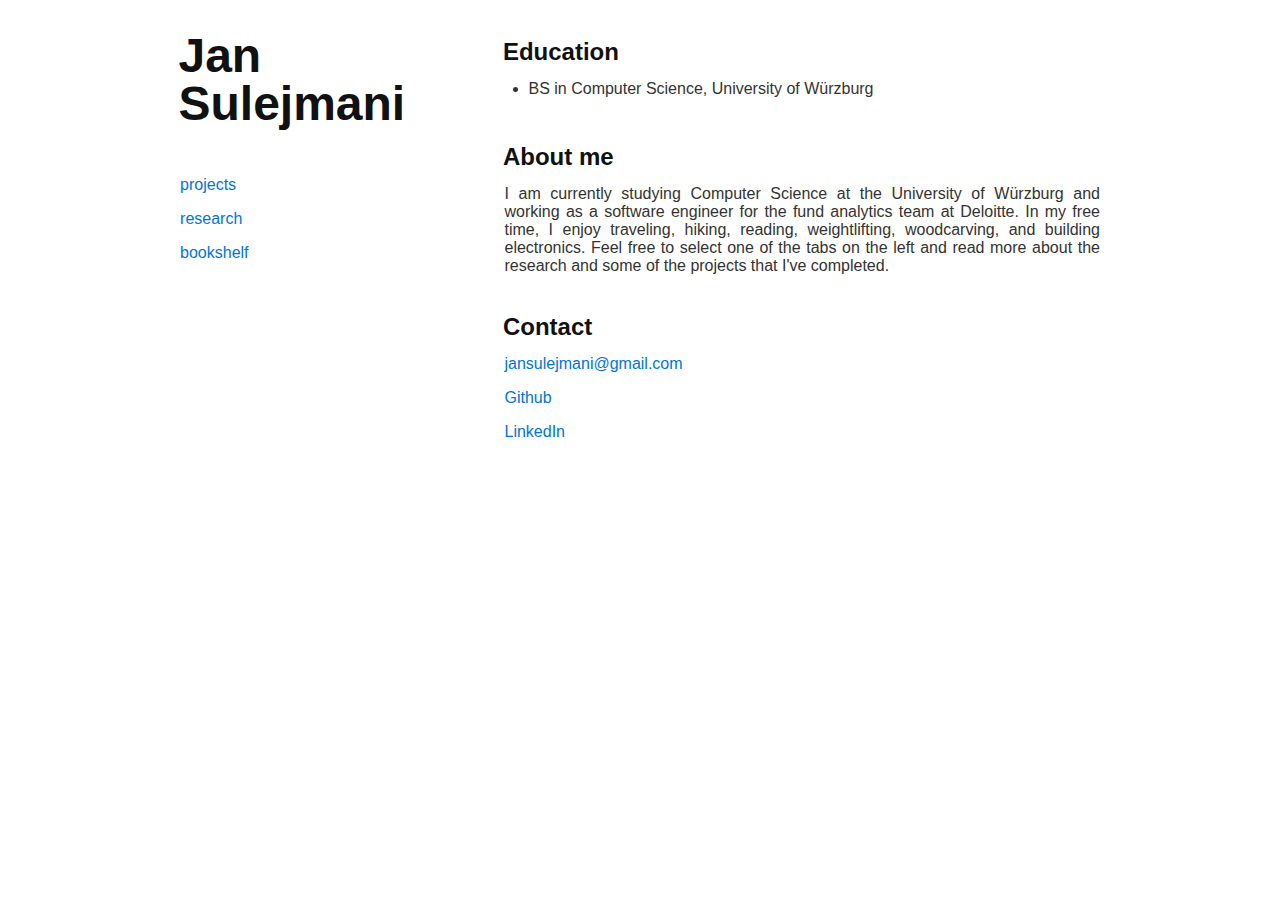
==== index.html @ c5912ef1 "update" ====
<html>
  <head>
    <meta charset="utf-8" />
    <meta http-equiv="X-UA-Compatible" content="IE=edge" />
    <meta
      name="description"
      content="My research, publications, and contact info"
    />
    <meta name="viewport" content="width=device-width, initial-scale=1.0" />
    <title>Jan Sulejmani</title>
    <link rel="stylesheet" href="css/normalize.css" />
    <link rel="stylesheet" href="css/solo.css" />
  </head>
  <body>
    <div id="wrapper">
      <div id="left" class="container">
        <h1 id="jan-sulejmani">
          <a href="index.html" style="text-decoration: none">Jan Sulejmani</a>
        </h1>

        <p><a href="projects.html">projects</a></p>

        <p><a href="research.html">research</a></p>

        <p><a href="bookshelf.html">bookshelf</a></p>
      </div>
      <div id="right" class="container">
        <h2>Education</h2>
        <ul>
          <li>BS in Computer Science, University of Würzburg</li>
        </ul>
        <h2>About me</h2>

        <p>
          I am currently studying Computer Science at the University of Würzburg
          and working as a software engineer for the fund analytics team at
          Deloitte. In my free time, I enjoy traveling, hiking, reading,
          weightlifting, woodcarving, and building electronics. Feel free to
          select one of the tabs on the left and read more about the research
          and some of the projects that I've completed.
        </p>
        <h2>Contact</h2>
        <p>
          <a href="mailto:jansulejmani@gmail.com" target="_blank"
            >jansulejmani@gmail.com</a
          >
        </p>

        <p>
          <a href="https://github.com/jansulejmani" target="_blank">Github</a>
        </p>

        <p>
          <a href="https://linkedin.com/in/jansulejmani1" target="_blank"
            >LinkedIn</a
          >
        </p>
      </div>
    </div>
  </body>
</html>
---- css/solo.css ----
/* Solo Jekyll template css from https://github.com/chibicode/solo
   MIT license, http://chibicode.mit-license.org/
   Modified by Jan Leike
*/

html {
  font: Helvetica, sans-serif;
}

@media (min-width: 30rem) {
  html {
    font-size: 16px;
  }
  body {
    margin-top: 2rem;
  }
}

body {
  margin: 2rem 0 5rem;
  color: #333;
}

a {
  color: #0074d9; /* From http://clrs.cc */
  text-decoration: none;
}

a:hover,
a:focus {
  text-decoration: underline;
}

h1,
h2,
h3,
h4,
h5,
h6 {
  margin: 0 0 0.5rem -0.1rem /* align left edge */;
  line-height: 1;
  color: #111;
  text-rendering: optimizeLegibility;
}

h1 {
  font-size: 2.5rem;
  margin-bottom: 1rem;
}

@media (min-width: 30rem) {
  h1 {
    font-size: 3rem;
    margin-bottom: 3rem;
  }
}

h1 a {
  color: inherit;
}

h2 {
  margin-top: 2rem;
  font-size: 1.25rem;
  margin-bottom: 0.75rem;
}

@media (min-width: 30rem) {
  h2 {
    margin-top: 2.5rem;
    font-size: 1.5rem;
    margin-bottom: 1rem;
  }
}

h3,
h4,
h5,
h6 {
  margin-top: 1.5rem;
  font-size: 1rem;
}

p,
ul,
ol,
dl,
table,
pre,
blockquote {
  margin-top: 0;
  margin-bottom: 1rem;
}

ul,
ol {
  padding-left: 1.5rem;
}

dd {
  margin-left: 1.5rem;
}

blockquote {
  margin-left: 0;
  margin-right: 0;
  padding: 0.5rem 1rem;
  border-left: 0.25rem solid #ccc;
  color: #666;
}

blockquote p:last-child {
  margin-bottom: 0;
}

hr {
  border: none;
  margin: 1.5rem 0;
  border-bottom: 1px solid #ccc;
  position: relative;
  top: -1px;
}

.container img,
.container iframe {
  max-width: 100%;
}

.container img {
  margin: 0 auto;
  display: block;
}

table {
  width: 100%;
  border: 1px solid #ccc;
  border-collapse: collapse;
}

td,
th {
  padding: 0.25rem 0.5rem;
  border: 1px solid #ccc;
}

pre,
code {
  font-family: inherit;
  background-color: #eee;
}

pre {
  padding: 0.5rem 1rem;
  font-size: 0.8rem;
}

code {
  padding: 0.1rem 0.25rem;
}

pre > code {
  padding: 0;
}

.container {
  max-width: 37.215rem; /* column widths are in the golden ratio */
  margin: 0 auto;
  padding: 0 1rem;
}

li {
  padding-bottom: 7px;
}

a[href$=".pdf"] {
  padding-left: 18px;
  background-image: url([data-uri]);
  background-position: 0 50%;
  background-repeat: no-repeat;
}

#wrapper {
  width: 100%;
  text-align: center;
}

#left,
#right {
  display: inline-block;
  vertical-align: top;
  text-align: left;
}

#left {
  max-width: 14rem;
  padding-bottom: 2rem;
  padding-right: 5rem;
}

#left p {
  text-align: left;
}

#right {
  margin-top: -2rem; /* to compensate for h2 */
}

@media print {
  html {
    font-family: georgia, serif;
    font-size: 14px;
  }
}

p {
  text-align: justify;
}
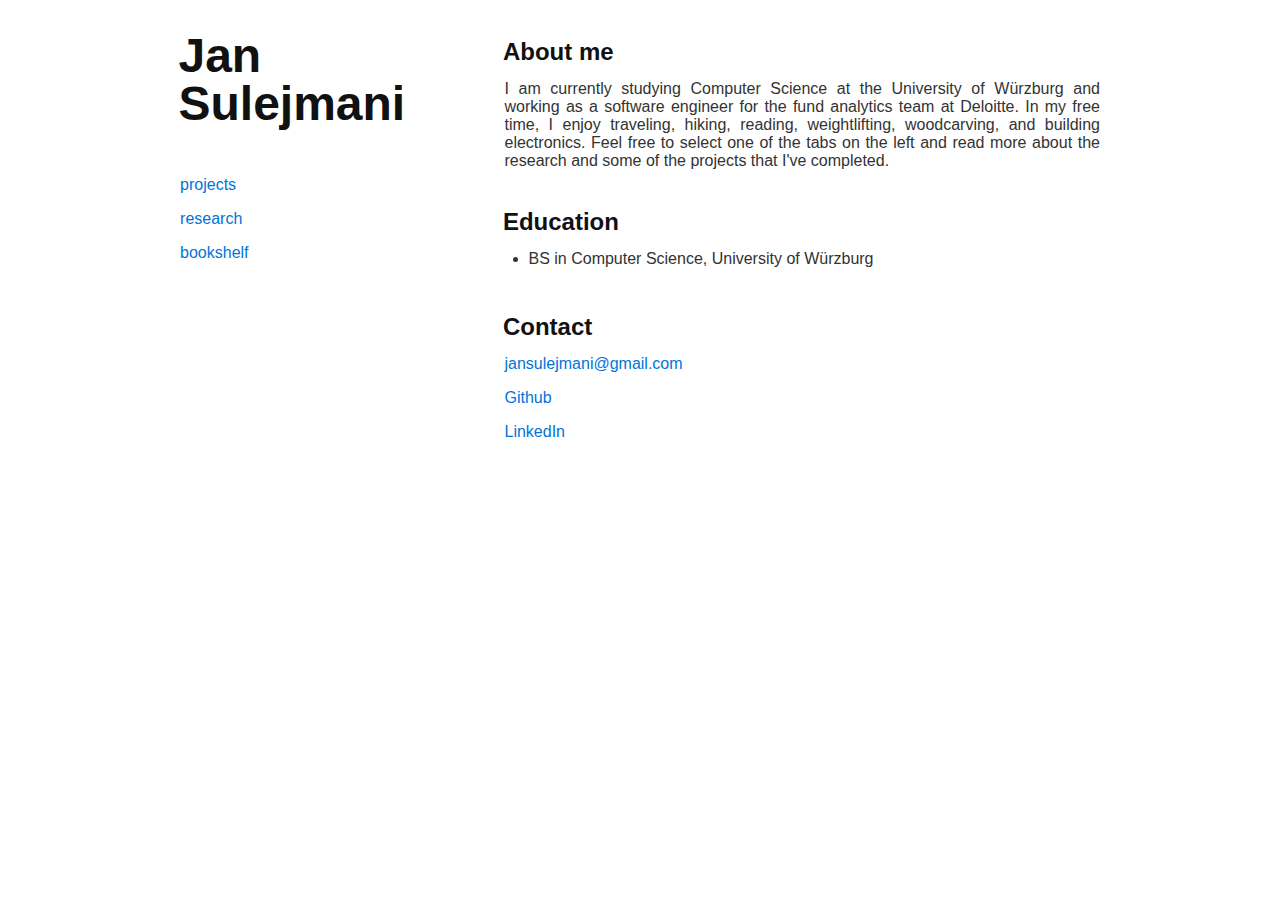
==== commit 6f2b7afb: "update" ====
--- a/index.html
+++ b/index.html
@@ -25,10 +25,6 @@
         <p><a href="bookshelf.html">bookshelf</a></p>
       </div>
       <div id="right" class="container">
-        <h2>Education</h2>
-        <ul>
-          <li>BS in Computer Science, University of Würzburg</li>
-        </ul>
         <h2>About me</h2>
 
         <p>
@@ -39,6 +35,12 @@
           select one of the tabs on the left and read more about the research
           and some of the projects that I've completed.
         </p>
+
+        <h2>Education</h2>
+        <ul>
+          <li>BS in Computer Science, University of Würzburg</li>
+        </ul>
+
         <h2>Contact</h2>
         <p>
           <a href="mailto:jansulejmani@gmail.com" target="_blank"
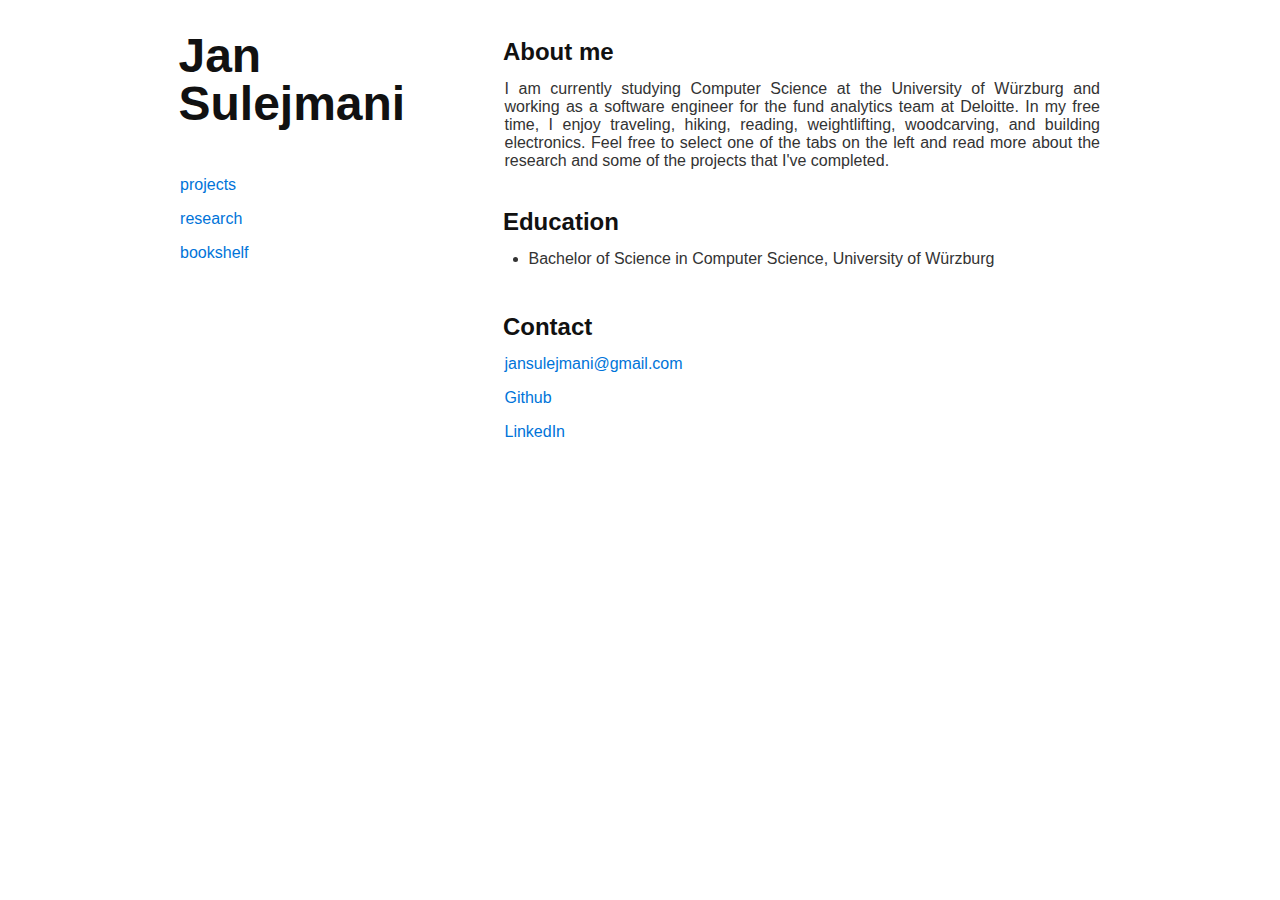
==== commit 050eaa56: "update" ====
--- a/index.html
+++ b/index.html
@@ -38,7 +38,9 @@
 
         <h2>Education</h2>
         <ul>
-          <li>BS in Computer Science, University of Würzburg</li>
+          <li>
+            Bachelor of Science in Computer Science, University of Würzburg
+          </li>
         </ul>
 
         <h2>Contact</h2>
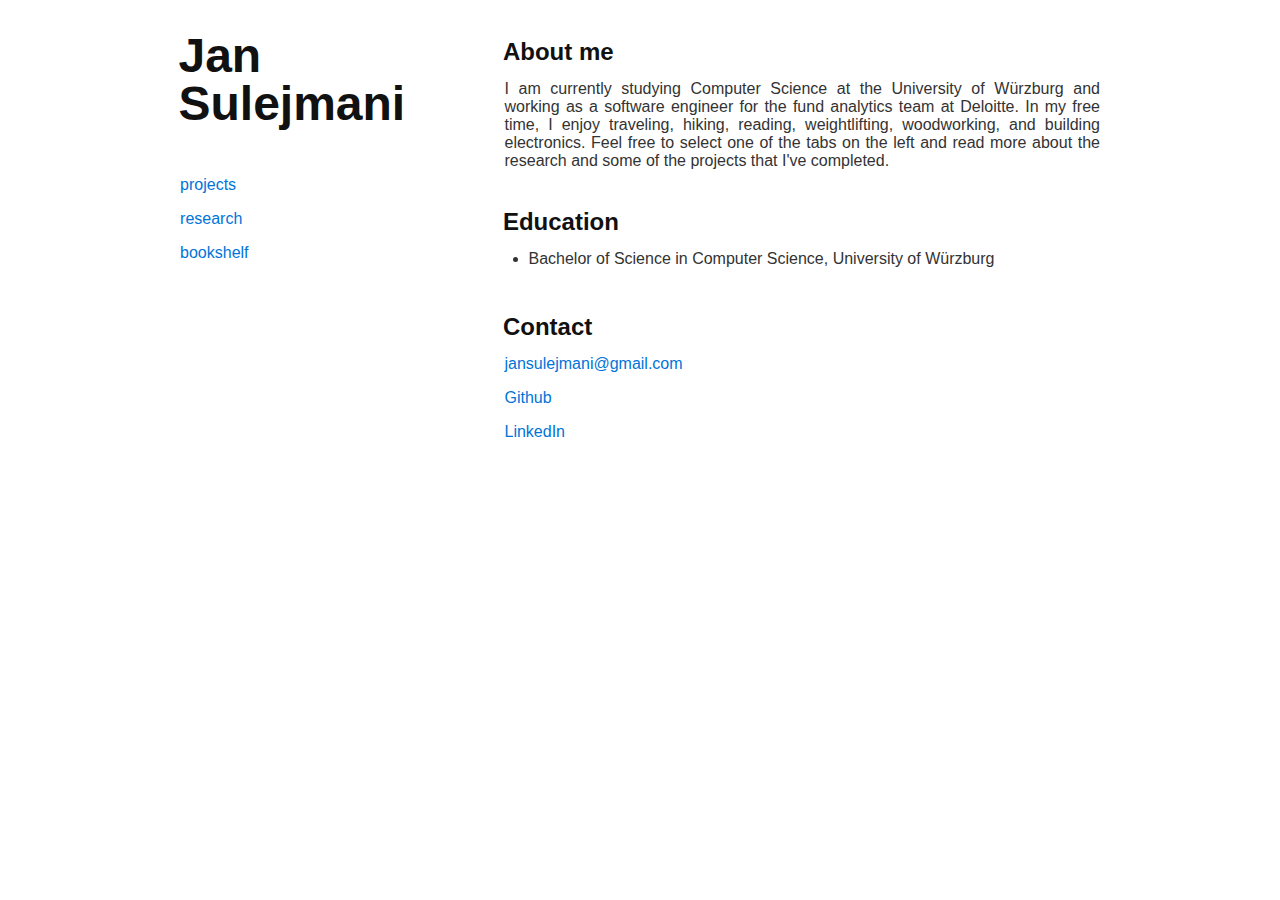
==== commit 37a7c254: "update" ====
--- a/index.html
+++ b/index.html
@@ -31,7 +31,7 @@
           I am currently studying Computer Science at the University of Würzburg
           and working as a software engineer for the fund analytics team at
           Deloitte. In my free time, I enjoy traveling, hiking, reading,
-          weightlifting, woodcarving, and building electronics. Feel free to
+          weightlifting, woodworking, and building electronics. Feel free to
           select one of the tabs on the left and read more about the research
           and some of the projects that I've completed.
         </p>
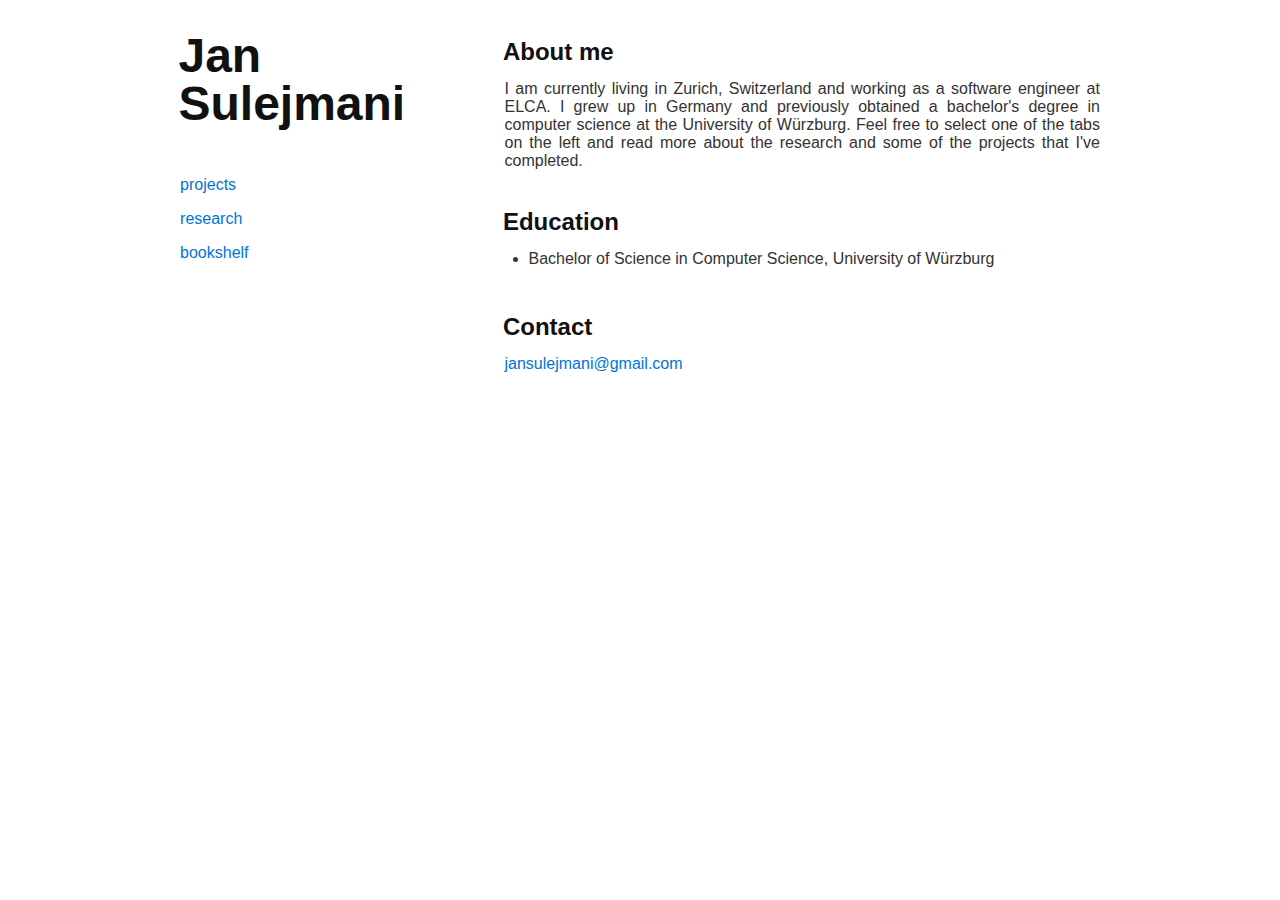
==== commit 493009ed: "update" ====
--- a/index.html
+++ b/index.html
@@ -28,12 +28,11 @@
         <h2>About me</h2>
 
         <p>
-          I am currently studying Computer Science at the University of Würzburg
-          and working as a software engineer for the fund analytics team at
-          Deloitte. In my free time, I enjoy traveling, hiking, reading,
-          weightlifting, woodworking, and building electronics. Feel free to
-          select one of the tabs on the left and read more about the research
-          and some of the projects that I've completed.
+          I am currently living in Zurich, Switzerland and working as a software
+          engineer at ELCA. I grew up in Germany and previously obtained a
+          bachelor's degree in computer science at the University of Würzburg.
+          Feel free to select one of the tabs on the left and read more about
+          the research and some of the projects that I've completed.
         </p>
 
         <h2>Education</h2>
@@ -49,16 +48,6 @@
             >jansulejmani@gmail.com</a
           >
         </p>
-
-        <p>
-          <a href="https://github.com/jansulejmani" target="_blank">Github</a>
-        </p>
-
-        <p>
-          <a href="https://linkedin.com/in/jansulejmani1" target="_blank"
-            >LinkedIn</a
-          >
-        </p>
       </div>
     </div>
   </body>
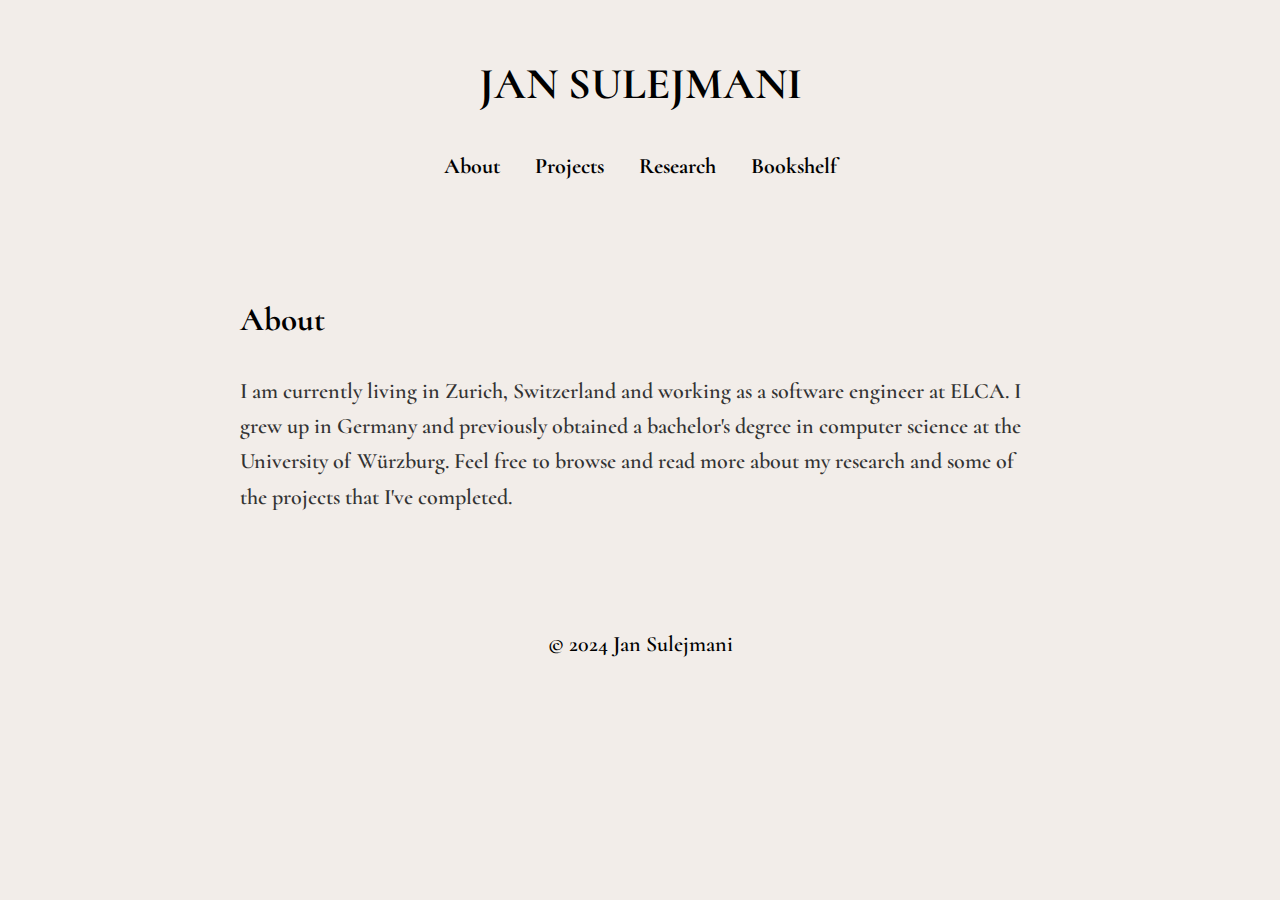
==== commit 68d1dba3: "page update" ====
--- a/index.html
+++ b/index.html
@@ -1,54 +1,36 @@
-<html>
-  <head>
-    <meta charset="utf-8" />
-    <meta http-equiv="X-UA-Compatible" content="IE=edge" />
-    <meta
-      name="description"
-      content="My research, publications, and contact info"
-    />
-    <meta name="viewport" content="width=device-width, initial-scale=1.0" />
-    <title>Jan Sulejmani</title>
-    <link rel="stylesheet" href="css/normalize.css" />
-    <link rel="stylesheet" href="css/solo.css" />
-  </head>
-  <body>
-    <div id="wrapper">
-      <div id="left" class="container">
-        <h1 id="jan-sulejmani">
-          <a href="index.html" style="text-decoration: none">Jan Sulejmani</a>
-        </h1>
+<!DOCTYPE html>
+<html lang="en">
+<head>
+  <meta charset="UTF-8">
+  <meta name="viewport" content="width=device-width, initial-scale=1.0">
+  <title>Jan Sulejmani</title>
+  <link href="https://fonts.googleapis.com/css2?family=Cormorant:ital,wght@0,300..700;1,300..700&display=swap" rel="stylesheet">
+  <link rel="stylesheet" href="style.css">
+</head>
+<body>
+<header>
+  <h1>JAN SULEJMANI</h1>
+  <nav>
+    <ul>
+      <li><a href="index.html">About</a></li>
+      <li><a href="projects.html">Projects</a></li>
+      <li><a href="research.html">Research</a></li>
+      <li><a href="bookshelf.html">Bookshelf</a></li>
+    </ul>
+  </nav>
+</header>
 
-        <p><a href="projects.html">projects</a></p>
+<main>
+  <section id="about">
+    <h2>About</h2>
+    <p>I am currently living in Zurich, Switzerland and working as a software engineer at ELCA.
+      I grew up in Germany and previously obtained a bachelor's degree in computer science at the University of Würzburg.
+      Feel free to browse and read more about my research and some of the projects that I've completed.</p>
+  </section>
+</main>
 
-        <p><a href="research.html">research</a></p>
-
-        <p><a href="bookshelf.html">bookshelf</a></p>
-      </div>
-      <div id="right" class="container">
-        <h2>About me</h2>
-
-        <p>
-          I am currently living in Zurich, Switzerland and working as a software
-          engineer at ELCA. I grew up in Germany and previously obtained a
-          bachelor's degree in computer science at the University of Würzburg.
-          Feel free to select one of the tabs on the left and read more about
-          the research and some of the projects that I've completed.
-        </p>
-
-        <h2>Education</h2>
-        <ul>
-          <li>
-            Bachelor of Science in Computer Science, University of Würzburg
-          </li>
-        </ul>
-
-        <h2>Contact</h2>
-        <p>
-          <a href="mailto:jansulejmani@gmail.com" target="_blank"
-            >jansulejmani@gmail.com</a
-          >
-        </p>
-      </div>
-    </div>
-  </body>
+<footer>
+  <p>&copy; 2024 Jan Sulejmani</p>
+</footer>
+</body>
 </html>
--- a/style.css
+++ b/style.css
@@ -0,0 +1,57 @@
+body {
+    font-family: 'Cormorant', serif;
+    font-weight: 600;
+    font-size: 22px;
+    line-height: 1.6;
+    margin: 0;
+    padding: 0;
+    background-color: #f2ede9;
+    color: #333;
+}
+
+header {
+    background: #f2ede9;
+    color: #fff;
+    padding: 20px 0;
+    text-align: center;
+}
+
+nav ul {
+    list-style: none;
+    padding: 0;
+}
+
+nav ul li {
+    display: inline;
+    margin: 0 15px;
+}
+
+nav a {
+    color: black;
+    text-decoration: none;
+    font-weight: bold;
+}
+
+main {
+    max-width: 800px;
+    margin: 20px auto;
+    padding: 20px;
+}
+
+section {
+    margin-bottom: 40px;
+}
+
+h1, h2, h3 {
+    color: black;
+}
+
+footer {
+    text-align: center;
+    padding: 10px 0;
+    background: #f2ede9;
+    color: black;
+    position: relative;
+    bottom: 0;
+    width: 100%;
+}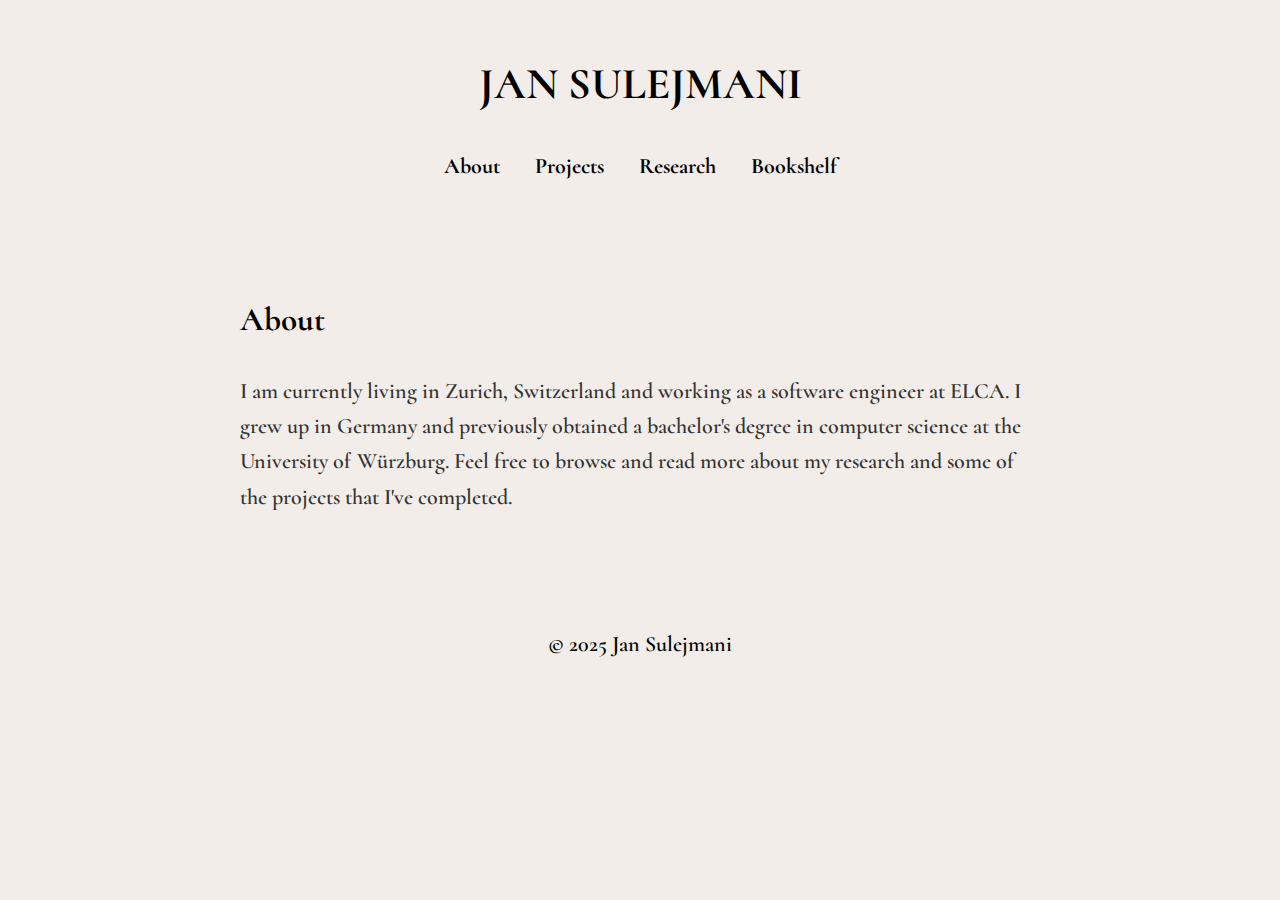
==== commit d113de89: "update" ====
--- a/index.html
+++ b/index.html
@@ -1,36 +1,43 @@
 <!DOCTYPE html>
 <html lang="en">
-<head>
-  <meta charset="UTF-8">
-  <meta name="viewport" content="width=device-width, initial-scale=1.0">
-  <title>Jan Sulejmani</title>
-  <link href="https://fonts.googleapis.com/css2?family=Cormorant:ital,wght@0,300..700;1,300..700&display=swap" rel="stylesheet">
-  <link rel="stylesheet" href="style.css">
-</head>
-<body>
-<header>
-  <h1>JAN SULEJMANI</h1>
-  <nav>
-    <ul>
-      <li><a href="index.html">About</a></li>
-      <li><a href="projects.html">Projects</a></li>
-      <li><a href="research.html">Research</a></li>
-      <li><a href="bookshelf.html">Bookshelf</a></li>
-    </ul>
-  </nav>
-</header>
+  <head>
+    <meta charset="UTF-8" />
+    <meta name="viewport" content="width=device-width, initial-scale=1.0" />
+    <title>Jan Sulejmani</title>
+    <link
+      href="https://fonts.googleapis.com/css2?family=Cormorant:ital,wght@0,300..700;1,300..700&display=swap"
+      rel="stylesheet"
+    />
+    <link rel="stylesheet" href="style.css" />
+  </head>
+  <body>
+    <header>
+      <h1>JAN SULEJMANI</h1>
+      <nav>
+        <ul>
+          <li><a href="index.html">About</a></li>
+          <li><a href="projects.html">Projects</a></li>
+          <li><a href="research.html">Research</a></li>
+          <li><a href="bookshelf.html">Bookshelf</a></li>
+        </ul>
+      </nav>
+    </header>
 
-<main>
-  <section id="about">
-    <h2>About</h2>
-    <p>I am currently living in Zurich, Switzerland and working as a software engineer at ELCA.
-      I grew up in Germany and previously obtained a bachelor's degree in computer science at the University of Würzburg.
-      Feel free to browse and read more about my research and some of the projects that I've completed.</p>
-  </section>
-</main>
+    <main>
+      <section id="about">
+        <h2>About</h2>
+        <p>
+          I am currently living in Zurich, Switzerland and working as a software
+          engineer at ELCA. I grew up in Germany and previously obtained a
+          bachelor's degree in computer science at the University of Würzburg.
+          Feel free to browse and read more about my research and some of the
+          projects that I've completed.
+        </p>
+      </section>
+    </main>
 
-<footer>
-  <p>&copy; 2024 Jan Sulejmani</p>
-</footer>
-</body>
+    <footer>
+      <p>&copy; 2025 Jan Sulejmani</p>
+    </footer>
+  </body>
 </html>
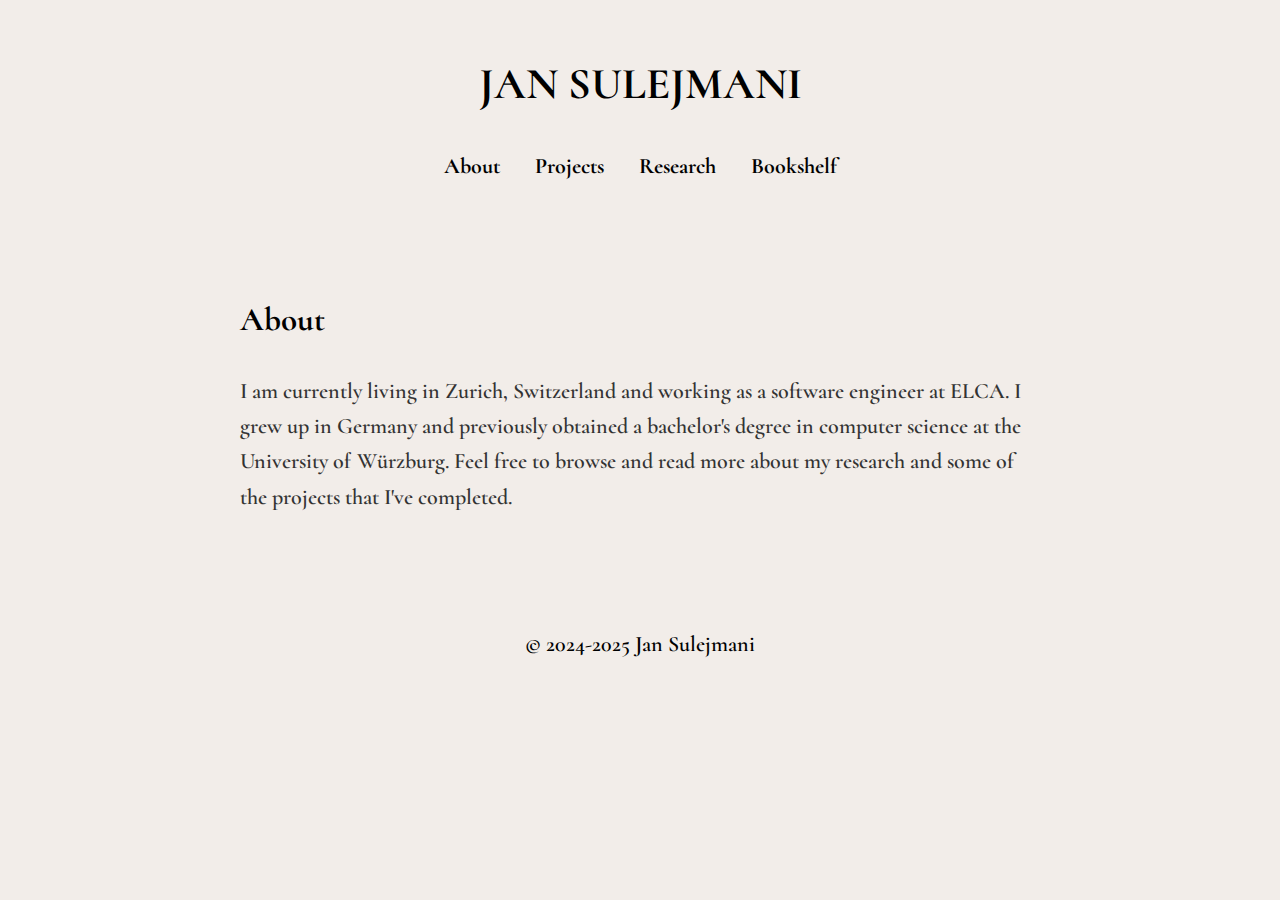
==== commit c1f61cd5: "update" ====
--- a/index.html
+++ b/index.html
@@ -37,7 +37,7 @@
     </main>
 
     <footer>
-      <p>&copy; 2025 Jan Sulejmani</p>
+      <p>&copy; 2024-2025 Jan Sulejmani</p>
     </footer>
   </body>
 </html>
